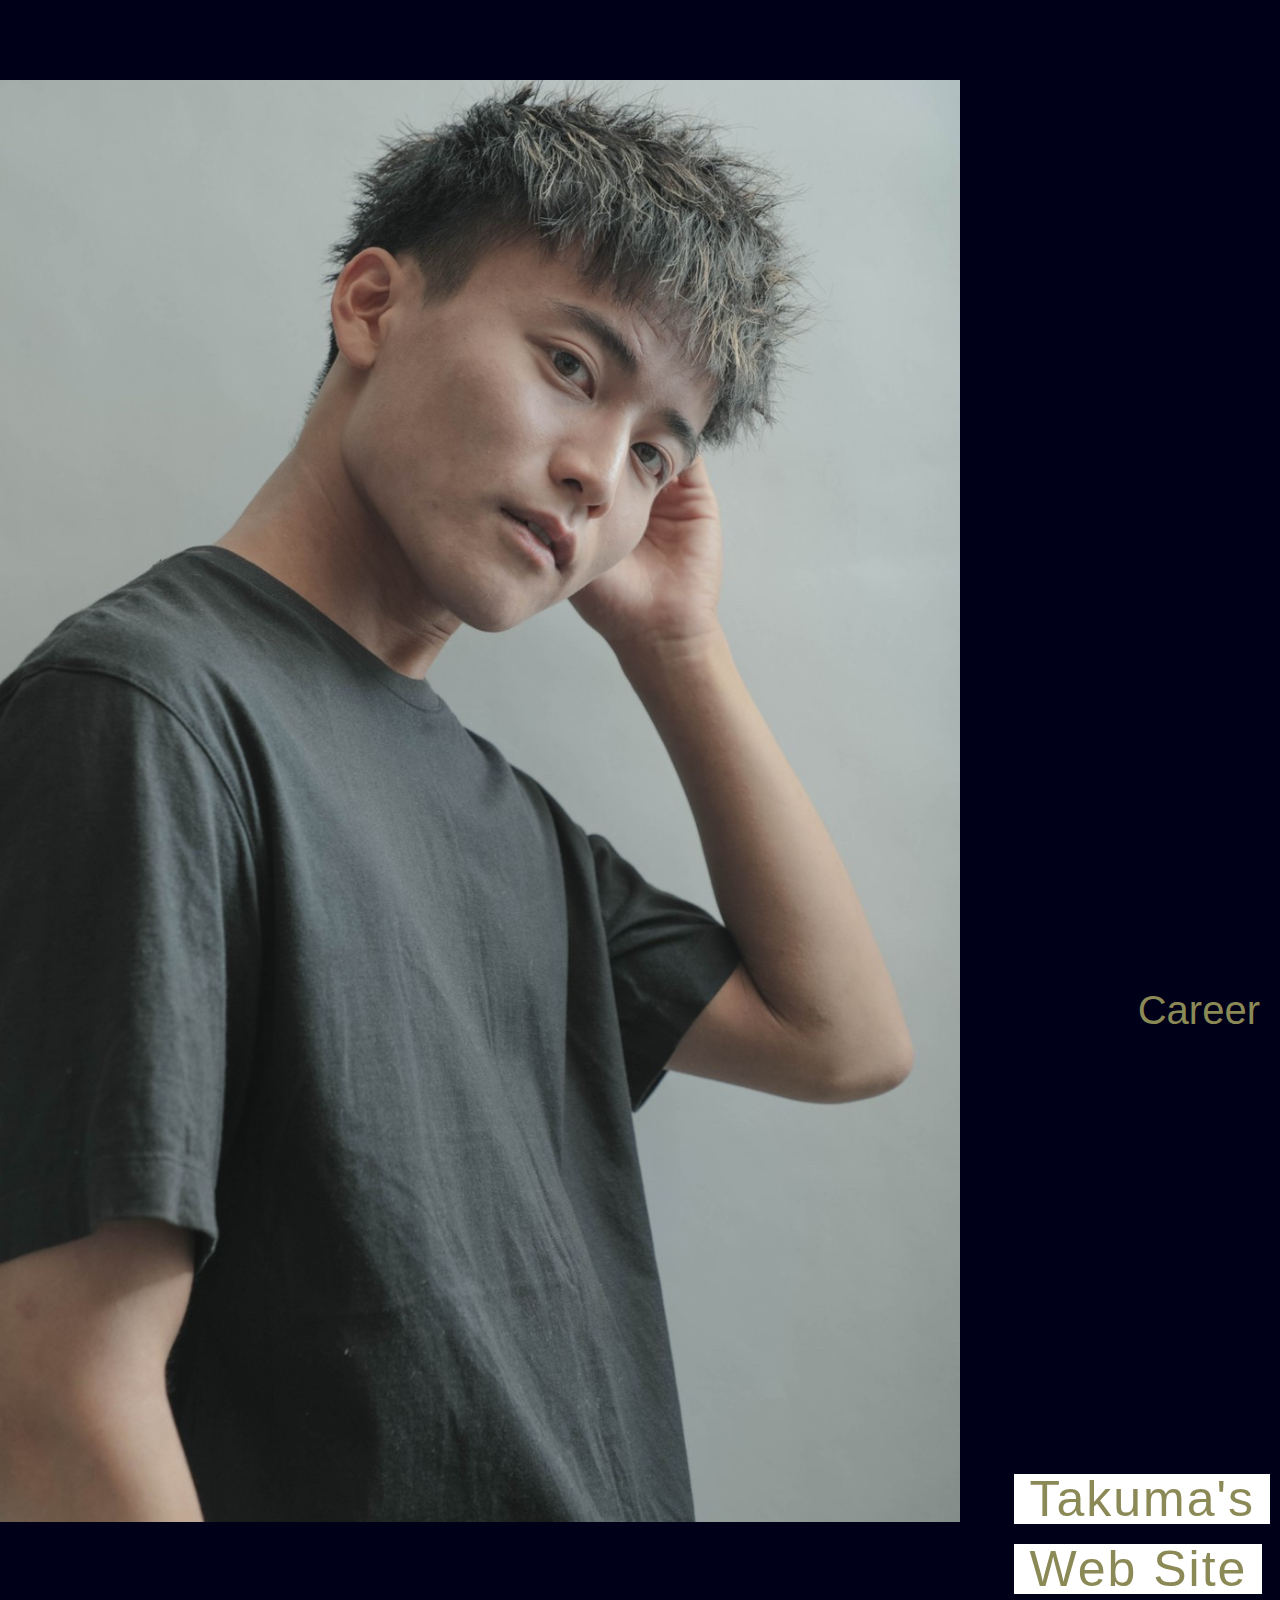
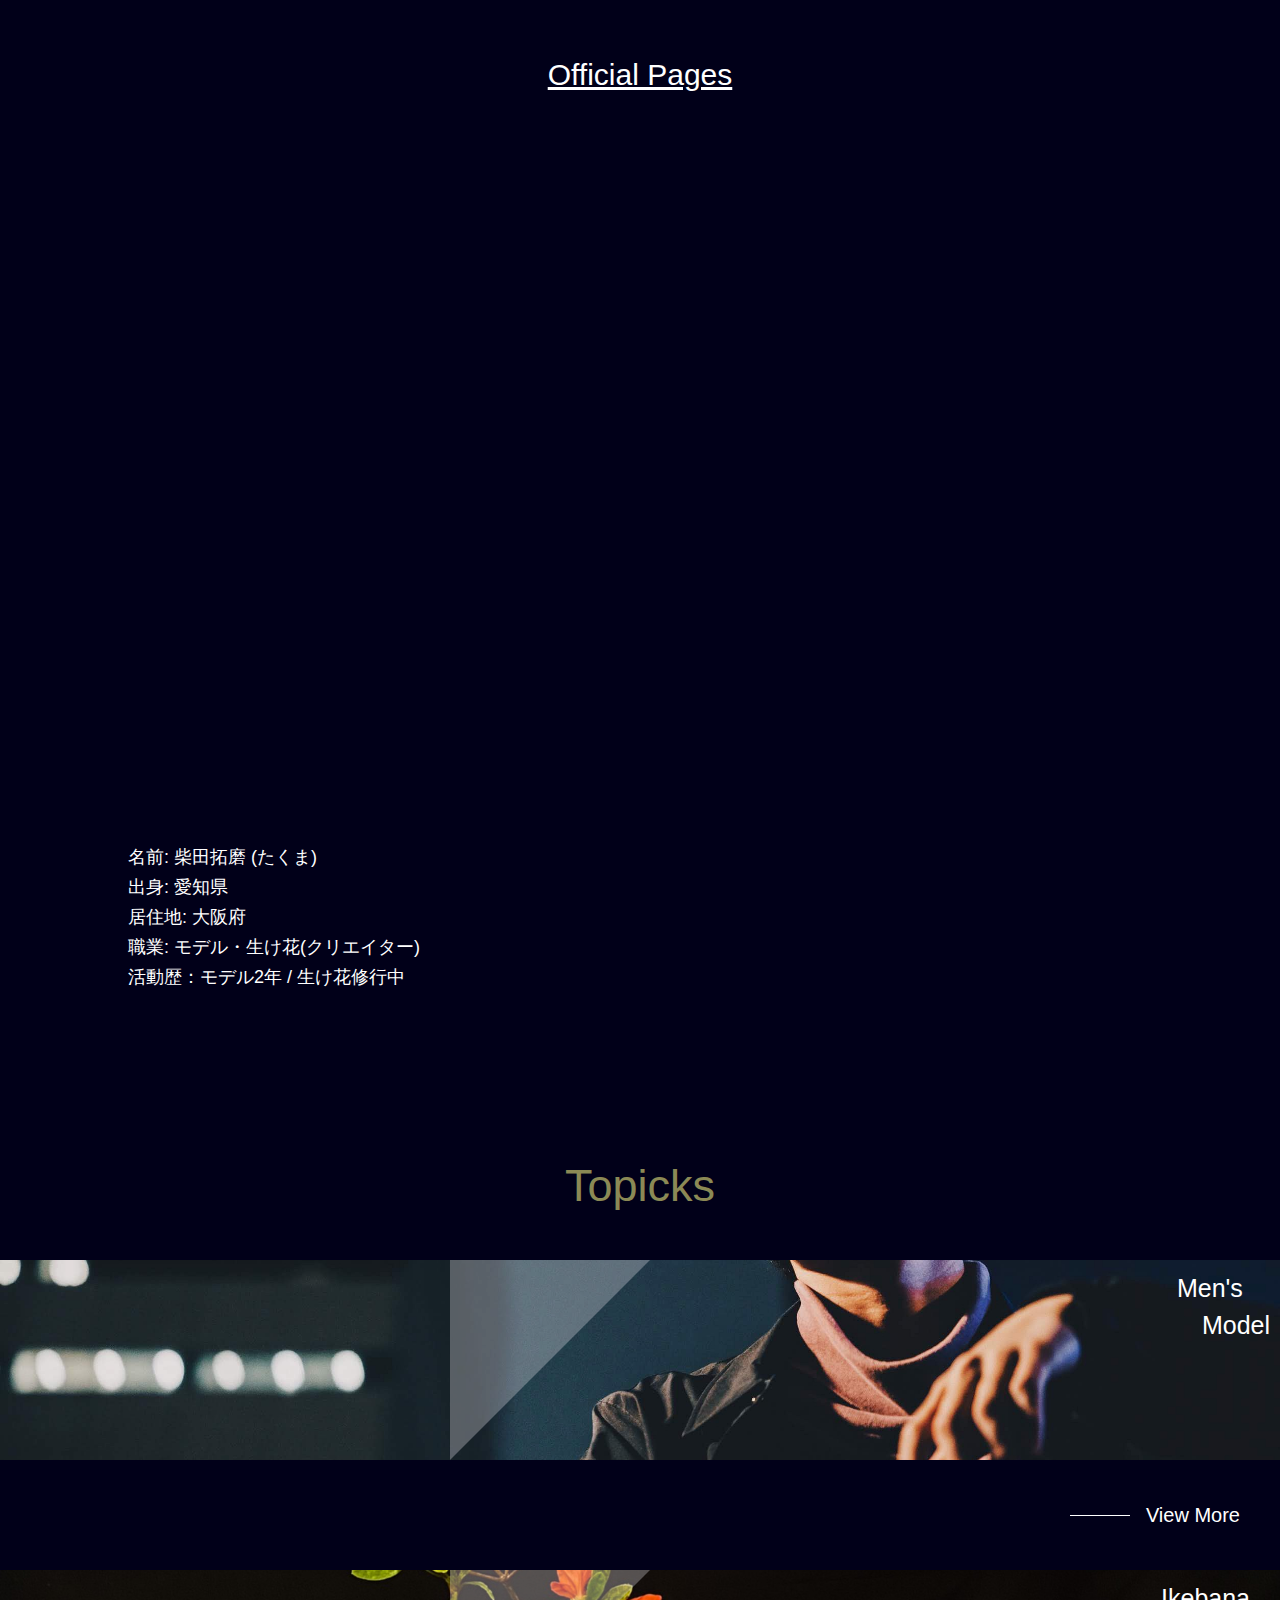
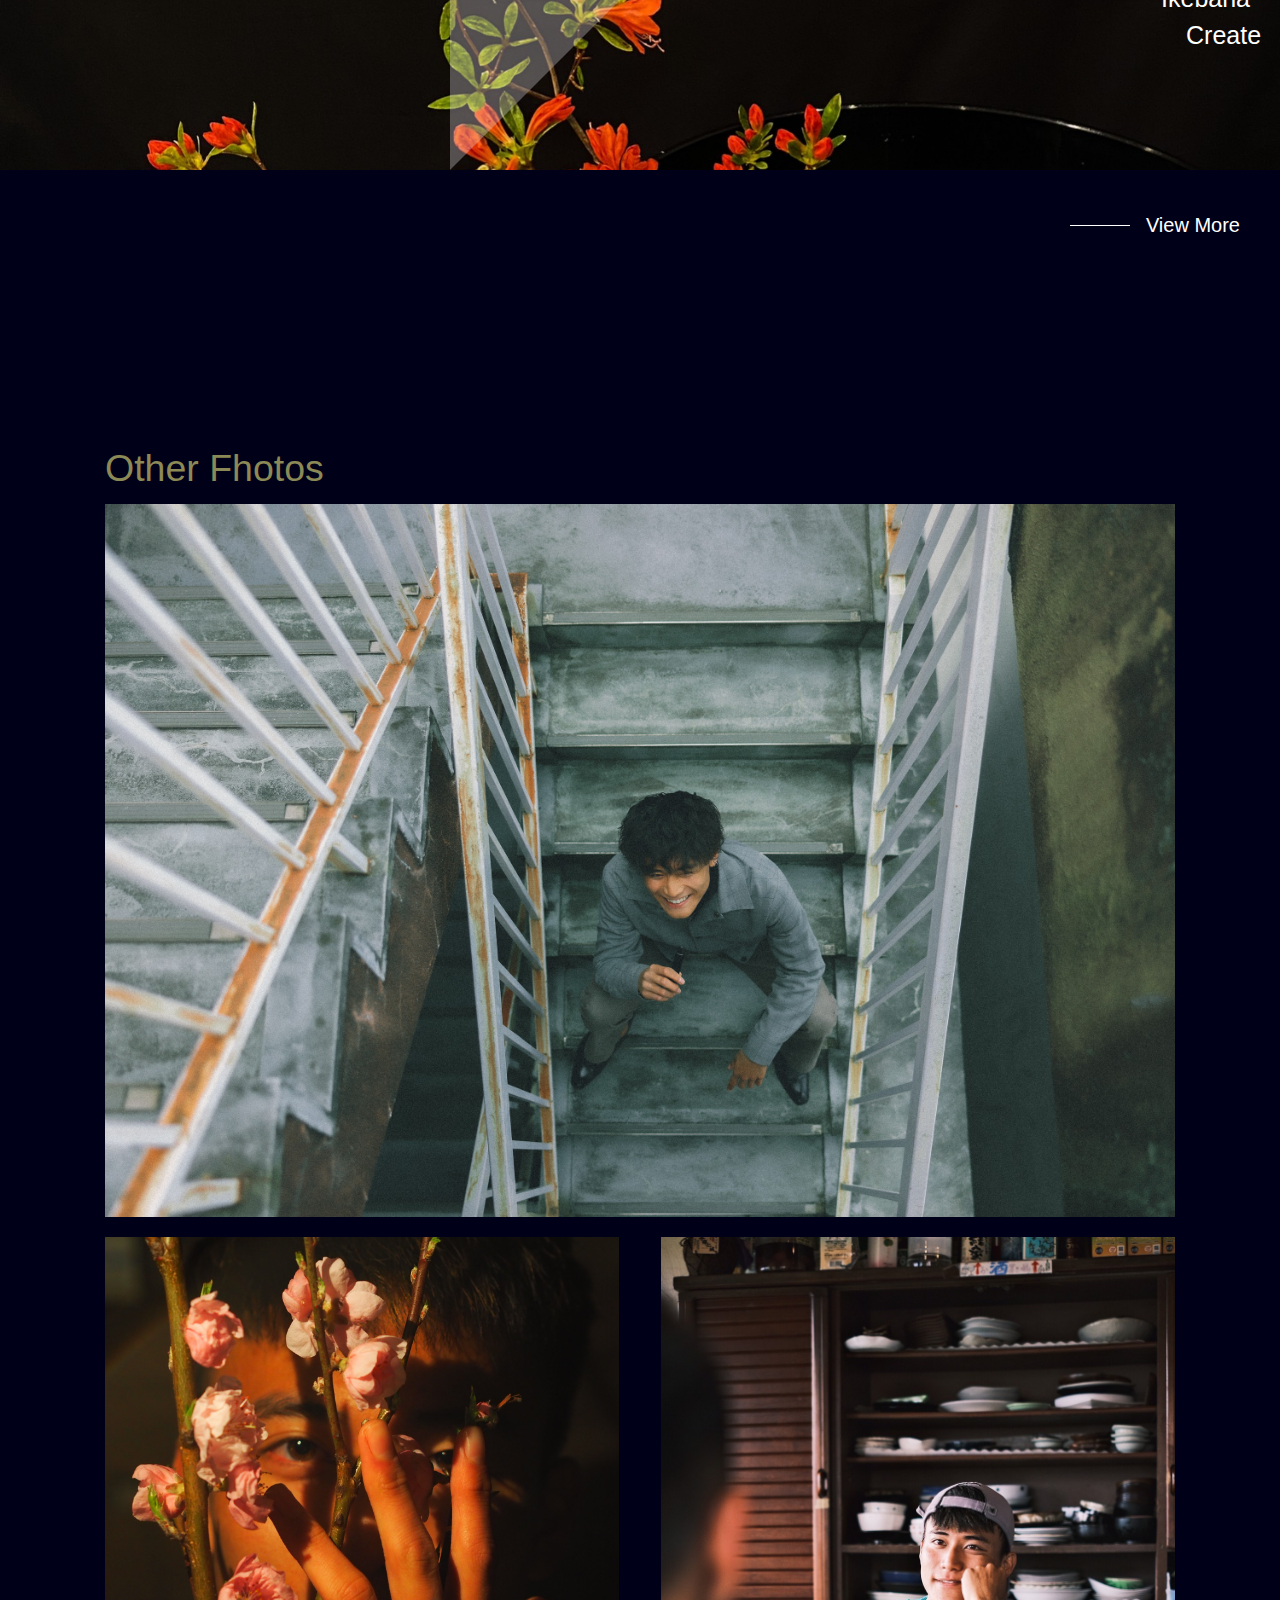
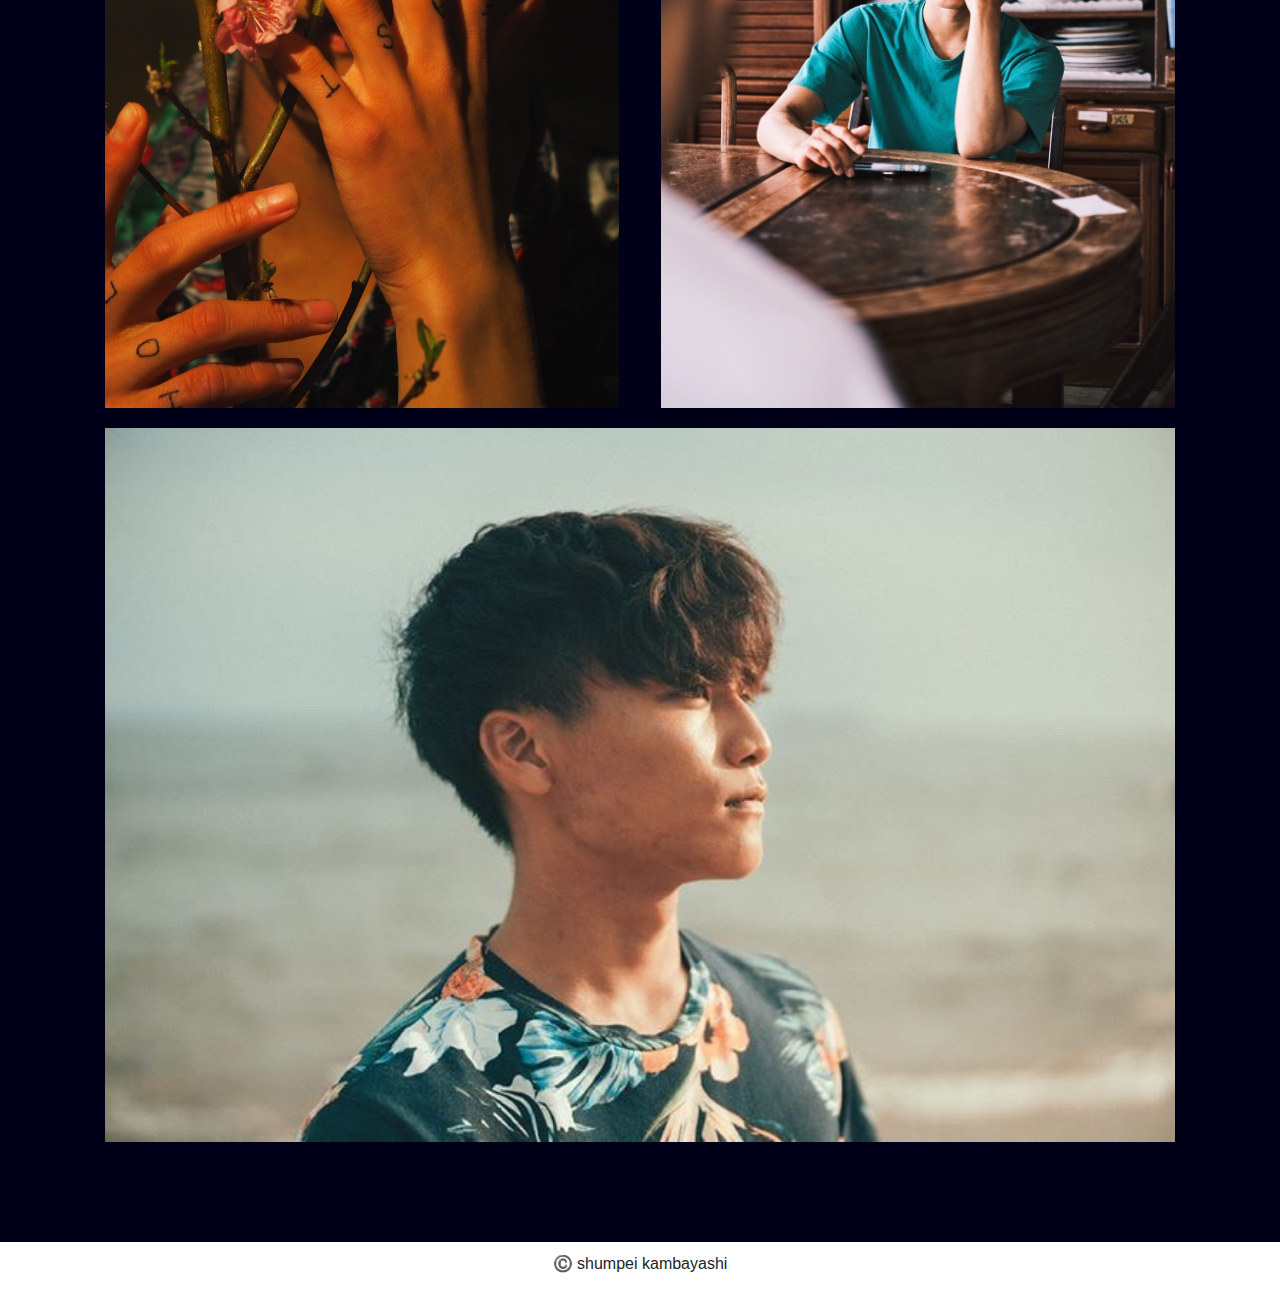
==== index.html @ 538dd711 "test commit" ====
<!DOCTYPE html>
<html lang="ja">

<head>
  <meta charset="UTF-8">
  <meta http-equiv="X-UA-Compatible" content="IE=edge">
  <meta name="viewport" content="width=device-width, initial-scale=1.0">
  <!-- bootstrap -->
  <link rel="stylesheet" href="styles/vendors/bootstrap-reboot.css">
  <!-- google font -->
  <!-- font awesome -->
  <!-- swiper-min.css -->
  <link rel="stylesheet" href="styles/style.css">
  <title>Document</title>
</head>

<body>
  <div id="global-container">
    <div id="container">
      <div class="header-torigger"></div>
      <header class="header">
        <div class="header__inner">
          <div class="header__logo">
            <a href="index.html">テスト</a>
          </div>
          <div class="header__menu-list">

          </div>
          <div class="mobile-menu__btn">
            <span></span>
            <span></span>
            <span></span>
          </div>
        </div>
      </header>
      <div id="content">
        <div class="hero">
          <div class="hero__inner">
            <div class="hero__main">
              <div class="hero__image">
                <img src="images/takuma3.jpg" alt="">
              </div>
              <div class="hero__heding">
                <h1>
                  <span>Takuma's</span>
                  <span>Web Site</span>
                </h1>
              </div>
            </div>
            <div class="hero__official">
              <p>Official Pages</p>
            </div>
          </div>
        </div>
        <div class="main-content">
          <!-- <aside></aside> -->
          <main>
            <section class="career">
              <div class="career__inner">
                <div class="career__image">
                  <h2>Career</h2>
                  <div class="cover-slide">
                    <img class="img-zoom" src="images/takuma27.jpg" alt="">
                  </div>
                </div>
                <div class="career__list">
                  <ul>
                    <li>名前: 柴田拓磨 (たくま)</li>
                    <li>出身: 愛知県</li>
                    <li>居住地: 大阪府</li>
                    <li>職業: モデル・生け花(クリエイター)</li>
                    <li>活動歴：モデル2年 / 生け花修行中</li>
                  </ul>
                </div>
              </div>
            </section>
            <section class="topics">
              <div class="topics__inner">
                <div class="topics__heding">
                  <h2>
                    Topicks
                  </h2>
                </div>
                <div class="topics__wrapper">
                  <div class="topics__item">
                    <a href="model.html">
                      <div class="topics__image-wrapper">
                        <img src="images/takuma7.jpg" alt="">
                        <h4>
                          <span>Men's</span>
                          <span>Model</span>
                        </h4>
                      </div>
                      <div class="topics__view">
                        <p>View More</p>
                      </div>
                    </a>
                  </div>
                  <div class="topics__item">
                    <div class="topics__image-wrapper">
                      <img src="images/takuma13.jpg" alt="">
                      <h4>
                        <span>Ikebana</span>
                        <span>Create</span>
                      </h4>
                    </div>
                    <div class="topics__view">
                      <p>View More</p>
                    </div>
                  </div>
                </div>
              </div>
        </div>
        </section>
        <section class="others">
          <div class="others__inner">
            <div class="others__heding">
              <h2>Other Fhotos</h2>
            </div>
            <div class="others__images">
              <div class="others__row row1">
                <img src="images/takuma8.jpg" alt="">
              </div>
              <div class="others__row row2">
                <img src="images/takuma9.jpg" alt="">
                <img src="images/takuma2.jpg" alt="">
              </div>
              <div class="others__row row3">
                <img src="images/takuma10.jpg" alt="">
              </div>
            </div>
          </div>
        </section>
        </main>
        <!-- <aside></aside> -->
      </div>
    </div>
    <footer class="footer">
      <p>©️ shumpei kambayashi</p>
    </footer>
  </div>
  <div class="mobile-menu">
    mobile-menuです。
  </div>
  </div>
  <!-- JavaScript -->
  <script src="scripts/libs/mobile-menu.js"></script>
  <script src="scripts/main.js"></script>
</body>

</html>
---- styles/style.css ----
@charset "UTF-8";
.cover-slide {
  position: relative;
  overflow: hidden;
}

.cover-slide::after {
  content: "";
  position: absolute;
  z-index: 2;
  top: 0;
  left: 0;
  right: 0;
  bottom: 0;
  background-color: #eaebe6;
  opacity: 0;
}

.cover-slide.inview::after {
  opacity: 1;
  -webkit-animation-name: kf-cover-slide;
          animation-name: kf-cover-slide;
  -webkit-animation-duration: 1.6s;
          animation-duration: 1.6s;
  -webkit-animation-timing-function: ease-in-out;
          animation-timing-function: ease-in-out;
  -webkit-animation-delay: 0s;
          animation-delay: 0s;
  -webkit-animation-iteration-count: 1;
          animation-iteration-count: 1;
  -webkit-animation-direction: normal;
          animation-direction: normal;
  -webkit-animation-fill-mode: both;
          animation-fill-mode: both;
}

@-webkit-keyframes kf-cover-slide {
  0% {
    -webkit-transform-origin: left;
            transform-origin: left;
    -webkit-transform: scaleX(0);
            transform: scaleX(0);
  }
  50% {
    -webkit-transform-origin: left;
            transform-origin: left;
    -webkit-transform: scaleX(1);
            transform: scaleX(1);
  }
  50.1% {
    -webkit-transform-origin: right;
            transform-origin: right;
    -webkit-transform: scaleX(1);
            transform: scaleX(1);
  }
  100% {
    -webkit-transform-origin: right;
            transform-origin: right;
    -webkit-transform: scaleX(0);
            transform: scaleX(0);
  }
}

@keyframes kf-cover-slide {
  0% {
    -webkit-transform-origin: left;
            transform-origin: left;
    -webkit-transform: scaleX(0);
            transform: scaleX(0);
  }
  50% {
    -webkit-transform-origin: left;
            transform-origin: left;
    -webkit-transform: scaleX(1);
            transform: scaleX(1);
  }
  50.1% {
    -webkit-transform-origin: right;
            transform-origin: right;
    -webkit-transform: scaleX(1);
            transform: scaleX(1);
  }
  100% {
    -webkit-transform-origin: right;
            transform-origin: right;
    -webkit-transform: scaleX(0);
            transform: scaleX(0);
  }
}

.img-zoom, .bg-img-zoom {
  opacity: 0;
}

.inview .img-zoom, .inview .bg-img-zoom {
  opacity: 1;
  -webkit-transition: -webkit-transform 0.3s ease;
  transition: -webkit-transform 0.3s ease;
  transition: transform 0.3s ease;
  transition: transform 0.3s ease, -webkit-transform 0.3s ease;
  -webkit-animation-name: kf-img-show;
          animation-name: kf-img-show;
  -webkit-animation-duration: 1.6s;
          animation-duration: 1.6s;
  -webkit-animation-timing-function: ease-in-out;
          animation-timing-function: ease-in-out;
  -webkit-animation-delay: 0s;
          animation-delay: 0s;
  -webkit-animation-iteration-count: 1;
          animation-iteration-count: 1;
  -webkit-animation-direction: normal;
          animation-direction: normal;
  -webkit-animation-fill-mode: none;
          animation-fill-mode: none;
}

.inview .img-zoom:hover, .inview .bg-img-zoom:hover {
  -webkit-transform: scale(1.05);
          transform: scale(1.05);
}

@-webkit-keyframes kf-img-show {
  0% {
    opacity: 0;
  }
  50% {
    opacity: 0;
  }
  50.1% {
    opacity: 1;
    -webkit-transform: scale(1.5);
            transform: scale(1.5);
  }
  100% {
    opacity: 1;
  }
}

@keyframes kf-img-show {
  0% {
    opacity: 0;
  }
  50% {
    opacity: 0;
  }
  50.1% {
    opacity: 1;
    -webkit-transform: scale(1.5);
            transform: scale(1.5);
  }
  100% {
    opacity: 1;
  }
}

.hover-darken::before {
  content: "";
  position: absolute;
  top: 0;
  left: 0;
  width: 100%;
  height: 100%;
  z-index: 1;
  -webkit-transition: background-color 0.3s ease;
  transition: background-color 0.3s ease;
  pointer-events: none;
  -webkit-animation-name: kf-img-show;
          animation-name: kf-img-show;
  -webkit-animation-duration: 1.6s;
          animation-duration: 1.6s;
  -webkit-animation-timing-function: ease-in-out;
          animation-timing-function: ease-in-out;
  -webkit-animation-delay: 0s;
          animation-delay: 0s;
  -webkit-animation-iteration-count: 1;
          animation-iteration-count: 1;
  -webkit-animation-direction: normal;
          animation-direction: normal;
  -webkit-animation-fill-mode: none;
          animation-fill-mode: none;
}

.hover-darken:hover::before {
  background-color: rgba(0, 0, 0, 0.4);
}

.bg-img-zoom {
  background-image: url(images/image-1.jpg);
  background-repeat: no-repeat;
  background-position: center;
  background-size: cover;
  width: 100%;
}

.img-bg50 {
  position: relative;
}

.img-bg50::before {
  display: block;
  content: '';
  padding-top: 50%;
}

h1,
h2,
h3,
h4,
h5,
h6 {
  font-weight: normal;
}

a:hover {
  text-decoration: none;
}

.py-lg, .hero__inner, .career__inner, .topics__inner, .others__inner, .model_top__inner, .section__inner, .customer__inner {
  padding: 80px 0;
}

.content-width, .others__inner, .section__inner, .customer__inner {
  width: 90%;
  margin: 0 auto;
  max-width: 1070px;
}

ul {
  list-style: none;
  margin: 0;
  padding: 0;
}

ul li {
  padding: 0;
  margin: 0;
}

body {
  font-family: "ヒラギノ明朝 ProN", "Hiragino Mincho ProN", "メイリオ", Meiryo, sans-serif;
}

#global-container {
  position: relative;
}

#container {
  position: relative;
}

.header {
  z-index: 100;
  opacity: 0;
  -webkit-transition: opacity 1s ease-in-out;
  transition: opacity 1s ease-in-out;
  position: fixed;
  top: 0;
  left: 0;
  width: 100%;
  height: 80px;
  background-color: rgba(255, 255, 255, 0.7);
}

.header__inner {
  width: calc(100% - 20px);
  margin: 0 auto;
  display: -webkit-box;
  display: -ms-flexbox;
  display: flex;
  -webkit-box-pack: justify;
      -ms-flex-pack: justify;
          justify-content: space-between;
  -webkit-box-align: center;
      -ms-flex-align: center;
          align-items: center;
}

.header__logo {
  line-height: 80px;
}

.header__logo a {
  display: block;
  color: #333;
}

.header__menu-list {
  display: none;
}

.header.torigger {
  -webkit-transition: opacity 1s ease-in-out;
  transition: opacity 1s ease-in-out;
  opacity: 1;
}

.hero {
  height: 100vh;
  background-color: #010019;
  border: none;
}

.hero__image > img {
  -o-object-fit: cover;
     object-fit: cover;
  width: 75%;
}

.hero__main {
  position: relative;
}

.hero__heding h1 {
  position: absolute;
  bottom: -100px;
  right: 0;
  text-align: end;
}

.hero__heding h1 span {
  font-weight: normal;
  letter-spacing: 2px;
  display: table;
  font-size: 50px;
  line-height: 50px;
  margin-bottom: 20px;
  margin-right: 10px;
  padding: 0 15px;
  background-color: #fff;
  color: #8b8955;
}

.hero__official {
  font-size: 30px;
  color: #fff;
  margin: 130px auto;
  text-align: center;
  text-decoration: underline;
}

.career__inner {
  background-color: #010019;
}

.career__image {
  text-align: right;
}

.career__image > h2 {
  color: #8b8955;
  font-size: 40px;
  margin-right: 20px;
}

.career__image .cover-slide {
  width: 70%;
  margin: 0 0 0 auto;
  position: relative;
}

.career__image .cover-slide img {
  -o-object-fit: cover;
     object-fit: cover;
  width: 100%;
}

.career__image .cover-slide::after {
  content: "";
  z-index: 2;
  position: absolute;
  top: 0;
  left: 0;
  right: 0;
  bottom: 0;
  background-color: rgba(255, 255, 255, 0.7);
}

.career__list {
  color: #fff;
  width: 80%;
  margin: 50px auto;
  font-size: 18px;
  margin-bottom: 0;
  line-height: 30px;
}

.topics__inner {
  background-color: #010019;
}

.topics__heding {
  color: #8b8955;
  text-align: center;
  font-size: 30px;
}

.topics__item {
  margin: 40px auto;
}

.topics__image-wrapper {
  position: relative;
}

.topics__image-wrapper img {
  -o-object-fit: cover;
     object-fit: cover;
  width: 100%;
  height: 200px;
}

.topics__image-wrapper h4 {
  position: absolute;
  right: 10px;
  top: 10px;
  color: #fff;
  font-size: 25px;
}

.topics__image-wrapper h4 span {
  display: table;
}

.topics__image-wrapper h4 span:nth-child(1) {
  margin-right: 20px;
}

.topics__image-wrapper h4 span:nth-child(2) {
  margin-left: 25px;
}

.topics__image-wrapper::after {
  position: absolute;
  right: 0;
  bottom: -200px;
  left: -180px;
  width: 0px;
  height: 0px;
  margin: auto;
  content: "";
  border-style: solid;
  border-color: rgba(241, 240, 244, 0.3) transparent transparent transparent;
  border-width: 200px 200px 200px 0;
}

.topics__view {
  position: relative;
  margin-right: 40px;
  margin-top: 40px;
  text-align: right;
}

.topics__view > p {
  color: white;
  font-size: 20px;
}

.topics__view > p::before {
  position: absolute;
  top: 15px;
  right: 110px;
  content: "";
  width: 60px;
  height: 1px;
  background-color: #fff;
}

.others {
  background-color: #010019;
}

.others__heding {
  color: #8b8955;
  font-size: 25px;
}

.others__images {
  margin: 0 auto;
}

.others__row {
  text-align: center;
}

.others__row > img {
  -o-object-fit: cover;
     object-fit: cover;
  margin-bottom: 20px;
}

.others__row.row1 > img, .others__row.row3 > img {
  width: 100%;
}

.others__row.row2 {
  display: -webkit-box;
  display: -ms-flexbox;
  display: flex;
  -webkit-box-pack: justify;
      -ms-flex-pack: justify;
          justify-content: space-between;
}

.others__row.row2 > img {
  width: 40%;
  -ms-flex-preferred-size: 48%;
      flex-basis: 48%;
}

.footer {
  padding: 10px;
}

.footer p {
  text-align: center;
}

/* model.html */
.model_top {
  background-color: #010019;
}

.model_top__heding {
  text-align: center;
}

.model_top__heding h2 {
  margin-top: 50px;
  margin-bottom: 30px;
  color: #8b8955;
  font-size: 40px;
}

.model_top__heding p {
  color: #fff;
  font-size: 17px;
}

.model_top__image {
  margin: 50px 0;
}

.model_top__image img {
  -o-object-fit: cover;
     object-fit: cover;
  width: 60%;
}

.model_top__image.right {
  text-align: right;
}

.section {
  background-color: #010019;
}

.section__heding {
  color: #8b8955;
  font-size: 25px;
}

.section p {
  color: #fff;
}

.section__content {
  margin: 40px auto;
  font-size: 20px;
}

.section__text {
  line-height: 30px;
}

.section.right .section__inner {
  padding-top: 0;
}

.section.right .section__heding {
  text-align: right;
}

.section.right .section__text {
  line-height: 20px;
}

.customer {
  background-color: #010019;
}

.customer__heding {
  color: #8b8955;
  font-size: 25px;
  text-align: center;
}

.customer__text {
  text-align: center;
  color: #fff;
  margin-top: 40px;
  font-size: 20px;
}

.customer__btn a {
  position: relative;
  color: #31d300;
  display: block;
  background: #fff;
  width: 150px;
  text-align: center;
  margin: 50px auto;
  height: 45px;
  line-height: 45px;
  font-size: 20px;
  overflow: hidden;
}

.customer__btn a::before {
  content: "";
  display: inline-block;
  position: absolute;
  top: 0;
  left: 0;
  width: 100%;
  height: 100%;
  background-color: #31d300;
  -webkit-transform: translateX(-100%);
          transform: translateX(-100%);
  z-index: -1;
  -webkit-transition: -webkit-transform 1s;
  transition: -webkit-transform 1s;
  transition: transform 1s;
  transition: transform 1s, -webkit-transform 1s;
}

.customer__btn a:hover::before {
  -webkit-transform: none;
          transform: none;
}

.mobile-menu {
  position: fixed;
  top: 80px;
  left: 0;
  right: 0;
  bottom: 0;
  width: 100%;
  height: 100vh;
  background-color: rgba(255, 255, 255, 0.7);
  -webkit-transform: translateY(calc(-100vh - 100px));
          transform: translateY(calc(-100vh - 100px));
  -webkit-transition: -webkit-transform 1s ease;
  transition: -webkit-transform 1s ease;
  transition: transform 1s ease;
  transition: transform 1s ease, -webkit-transform 1s ease;
  z-index: 10;
}

.mobile-menu.menu-open {
  -webkit-transform: translateY(0);
          transform: translateY(0);
}

.mobile-menu__btn {
  position: fixed;
  top: 25px;
  right: 10px;
}

.mobile-menu__btn > span {
  background-color: #333;
  width: 35px;
  height: 2px;
  display: block;
  margin-bottom: 9px;
  -webkit-transition: -webkit-transform 0.7s;
  transition: -webkit-transform 0.7s;
  transition: transform 0.7s;
  transition: transform 0.7s, -webkit-transform 0.7s;
}

.mobile-menu__btn > span:last-child {
  margin-bottom: 0;
}

.header.open .mobile-menu__btn > span:nth-child(1) {
  -webkit-transition-delay: 70ms;
          transition-delay: 70ms;
  -webkit-transform: translateY(11px) rotate(135deg);
          transform: translateY(11px) rotate(135deg);
}

.header.open .mobile-menu__btn > span:nth-child(2) {
  -webkit-transition-delay: 0s;
          transition-delay: 0s;
  -webkit-transform: translateX(-18px) scaleX(0);
          transform: translateX(-18px) scaleX(0);
}

.header.open .mobile-menu__btn > span:nth-child(3) {
  -webkit-transition-delay: 140ms;
          transition-delay: 140ms;
  -webkit-transform: translateY(-11px) rotate(-135deg);
          transform: translateY(-11px) rotate(-135deg);
}
/*# sourceMappingURL=style.css.map */
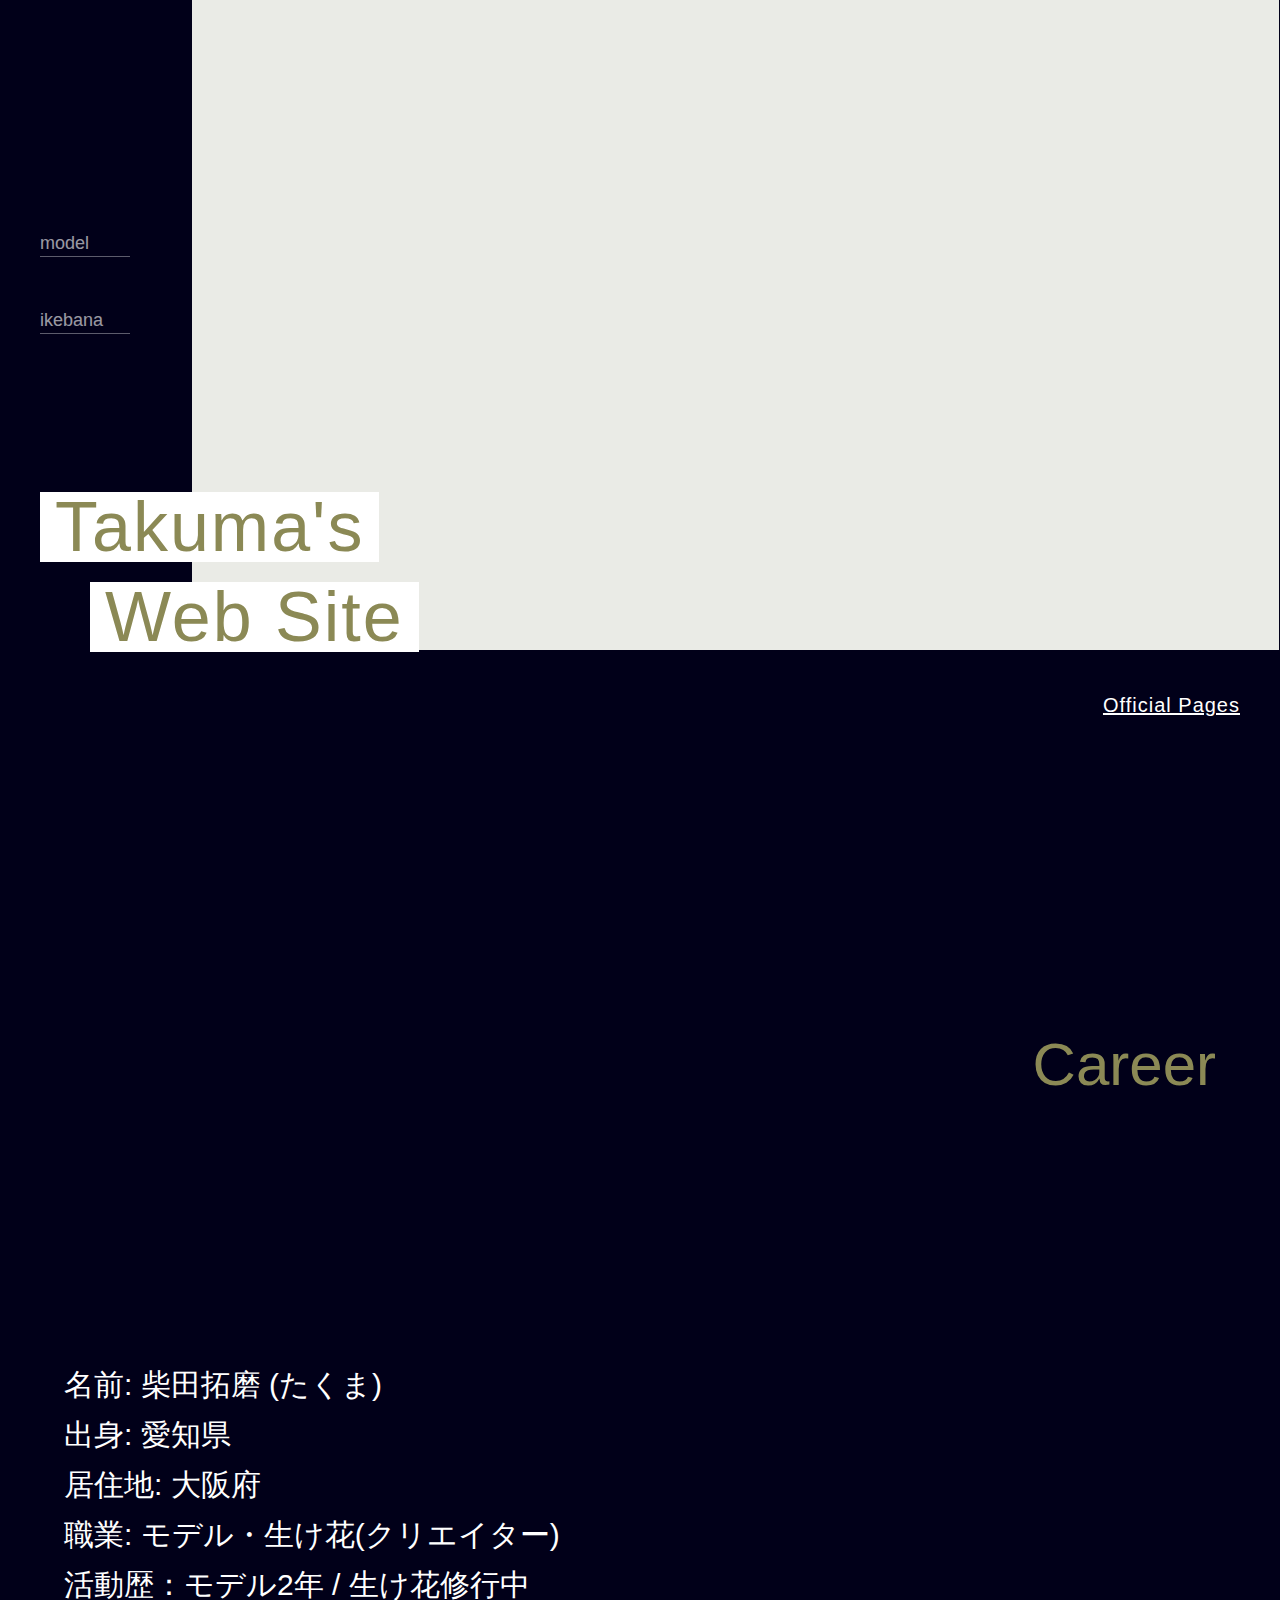
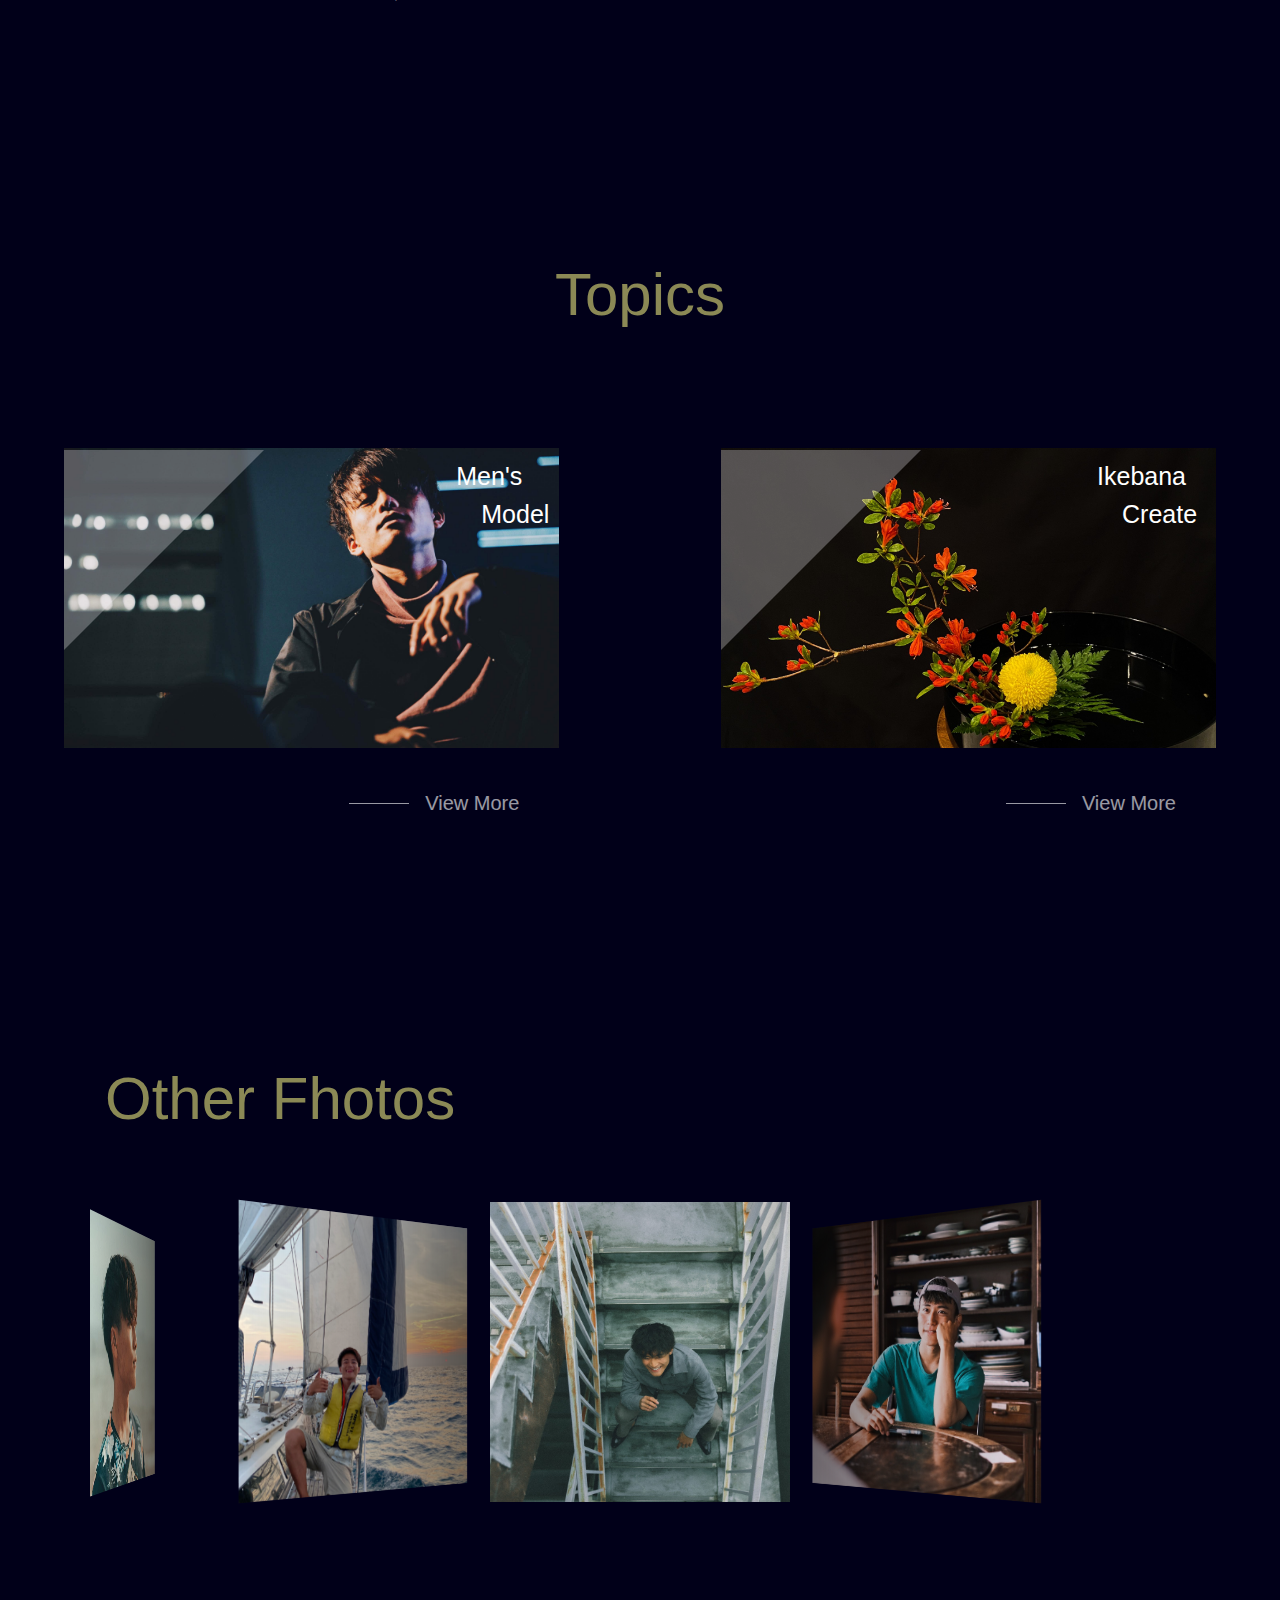
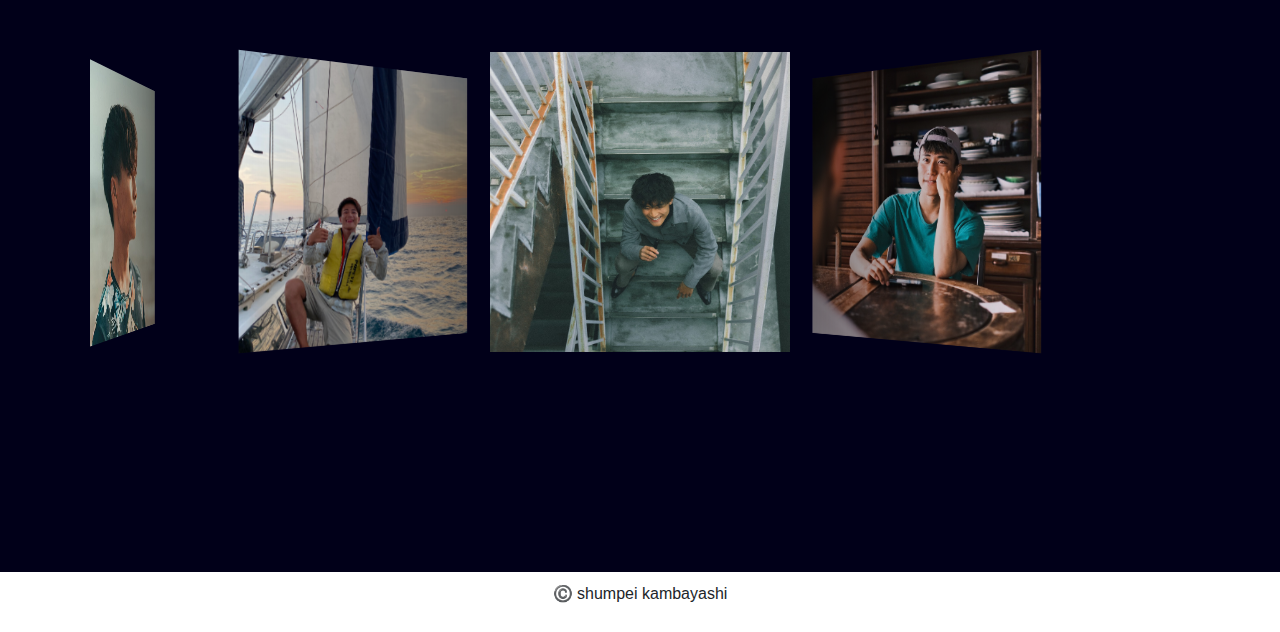
==== commit 2da24ac8: "add desctop design and mobile-mee-menu" ====
--- a/index.html
+++ b/index.html
@@ -10,6 +10,7 @@
   <!-- google font -->
   <!-- font awesome -->
   <!-- swiper-min.css -->
+  <link rel="stylesheet" href="https://unpkg.com/swiper/swiper-bundle.min.css" />
   <link rel="stylesheet" href="styles/style.css">
   <title>Document</title>
 </head>
@@ -21,12 +22,15 @@
       <header class="header">
         <div class="header__inner">
           <div class="header__logo">
-            <a href="index.html">テスト</a>
-          </div>
-          <div class="header__menu-list">
-
-          </div>
-          <div class="mobile-menu__btn">
+            <a href="index.html">Takuma Official</a>
+          </div>
+          <div class="header__menu mobile-none">
+            <ul>
+              <li><a href="model.html">Model</a></li>
+              <li><a href="ikebana.html">Ikebana</a></li>
+            </ul>
+          </div>
+          <div class="mobile-menu__btn desctop-none">
             <span></span>
             <span></span>
             <span></span>
@@ -37,8 +41,27 @@
         <div class="hero">
           <div class="hero__inner">
             <div class="hero__main">
-              <div class="hero__image">
+              <div class="hero__image desctop-none">
                 <img src="images/takuma3.jpg" alt="">
+              </div>
+              <div class="hero__side mobile-none">
+                <a href="model.html">
+                  <p>model<span></span></p>
+                </a>
+                <a href="ikebana.html">
+                  <p>ikebana<span></span></p>
+                </a>
+              </div>
+              <div class="hero__desctop__images mobile-none">
+                <div class="cover-slide hero__cover">
+                  <img class="img-zoom" src="images/takuma3.jpg" alt="">
+                </div>
+                <div class="cover-slide hero__cover">
+                  <img class="img-zoom" src="images/takuma6.jpg" alt="">
+                </div>
+                <div class="cover-slide hero__cover">
+                  <img class="img-zoom" src="images/takuma16.jpg" alt="">
+                </div>
               </div>
               <div class="hero__heding">
                 <h1>
@@ -78,7 +101,7 @@
               <div class="topics__inner">
                 <div class="topics__heding">
                   <h2>
-                    Topicks
+                    Topics
                   </h2>
                 </div>
                 <div class="topics__wrapper">
@@ -97,40 +120,87 @@
                     </a>
                   </div>
                   <div class="topics__item">
-                    <div class="topics__image-wrapper">
-                      <img src="images/takuma13.jpg" alt="">
-                      <h4>
-                        <span>Ikebana</span>
-                        <span>Create</span>
-                      </h4>
-                    </div>
-                    <div class="topics__view">
-                      <p>View More</p>
-                    </div>
-                  </div>
-                </div>
-              </div>
+                    <a href="ikebana.html">
+                      <div class="topics__image-wrapper">
+                        <img src="images/takuma13.jpg" alt="">
+                        <h4>
+                          <span>Ikebana</span>
+                          <span>Create</span>
+                        </h4>
+                      </div>
+                      <div class="topics__view">
+                        <p>View More</p>
+                      </div>
+                    </a>
+                  </div>
+                </div>
+              </div>
+            </section>
+            <section class="others">
+              <div class="others__inner">
+                <div class="others__heding">
+                  <h2>Other Fhotos</h2>
+                </div>
+                <div class="others__images desctop-none">
+                  <div class="others__row row1">
+                    <img src="images/takuma8.jpg" alt="">
+                  </div>
+                  <div class="others__row row2">
+                    <img src="images/takuma9.jpg" alt="">
+                    <img src="images/takuma2.jpg" alt="">
+                  </div>
+                  <div class="others__row row3">
+                    <img src="images/takuma10.jpg" alt="">
+                  </div>
+                </div>
+                <!-- Slider main container -->
+                <div class="swiper-container first-swiper mobile-none">
+                  <!-- Additional required wrapper -->
+                  <div class="swiper-wrapper">
+                    <!-- Slides -->
+                    <div class="swiper-slide">
+                      <img src="images/takuma8.jpg" alt="">
+                    </div>
+                    <div class="swiper-slide">
+                      <img src="images/takuma2.jpg" alt="">
+                    </div>
+                    <div class="swiper-slide">
+                      <img src="images/takuma1.jpg" alt="">
+                    </div>
+                    <div class="swiper-slide">
+                      <img src="images/takuma25.jpg" alt="">
+                    </div>
+                    <div class="swiper-slide">
+                      <img src="images/takuma23.jpg" alt="">
+                    </div>
+                  </div>
+                </div>
+                <!-- Slider main container -->
+                <div class="swiper-container second-swiper mobile-none">
+                  <!-- Additional required wrapper -->
+                  <div class="swiper-wrapper">
+                    <!-- Slides -->
+                    <div class="swiper-slide">
+                      <img src="images/takuma8.jpg" alt="">
+                    </div>
+                    <div class="swiper-slide">
+                      <img src="images/takuma2.jpg" alt="">
+                    </div>
+                    <div class="swiper-slide">
+                      <img src="images/takuma1.jpg" alt="">
+                    </div>
+                    <div class="swiper-slide">
+                      <img src="images/takuma25.jpg" alt="">
+                    </div>
+                    <div class="swiper-slide">
+                      <img src="images/takuma23.jpg" alt="">
+                    </div>
+                  </div>
+                </div>
+              </div>
+            </section>
         </div>
-        </section>
-        <section class="others">
-          <div class="others__inner">
-            <div class="others__heding">
-              <h2>Other Fhotos</h2>
-            </div>
-            <div class="others__images">
-              <div class="others__row row1">
-                <img src="images/takuma8.jpg" alt="">
-              </div>
-              <div class="others__row row2">
-                <img src="images/takuma9.jpg" alt="">
-                <img src="images/takuma2.jpg" alt="">
-              </div>
-              <div class="others__row row3">
-                <img src="images/takuma10.jpg" alt="">
-              </div>
-            </div>
-          </div>
-        </section>
+
         </main>
         <!-- <aside></aside> -->
       </div>
@@ -140,10 +210,30 @@
     </footer>
   </div>
   <div class="mobile-menu">
-    mobile-menuです。
+    <div class="mobile-menu__inner">
+      <div class="mobile-menu__heding">
+        <h2>Topics<span></span></h2>
+      </div>
+      <div class="mobile-menu__list desctop-none">
+        <ul>
+          <li><a href="model.html">Model</a></li>
+          <li><a href="ikebana.html">Ikebana</a></li>
+        </ul>
+      </div>
+      <div class="mobile-menu__heding">
+        <h2>SNS<span></span></h2>
+      </div>
+      <div class="mobile-menu__list desctop-none">
+        <ul>
+          <li><a href="https://www.instagram.com/taku_sailing/">Instagram</a></li>
+          <li><a href="https://m.youtube.com/channel/UC5xnHM4iJIZSHpRstnQI4zA">Youtube</a></li>
+        </ul>
+      </div>
+    </div>
   </div>
   </div>
   <!-- JavaScript -->
+  <script src="https://unpkg.com/swiper/swiper-bundle.min.js"></script>
   <script src="scripts/libs/mobile-menu.js"></script>
   <script src="scripts/main.js"></script>
 </body>
--- a/styles/style.css
+++ b/styles/style.css
@@ -34,6 +34,56 @@
           animation-fill-mode: both;
 }
 
+.cover-slide.hero__cover.inview::after {
+  opacity: 1;
+  -webkit-animation-name: kf-hero-cover-slide-1;
+          animation-name: kf-hero-cover-slide-1;
+  -webkit-animation-duration: 2s;
+          animation-duration: 2s;
+  -webkit-animation-timing-function: ease-in-out;
+          animation-timing-function: ease-in-out;
+  -webkit-animation-delay: 0s;
+          animation-delay: 0s;
+  -webkit-animation-iteration-count: 1;
+          animation-iteration-count: 1;
+  -webkit-animation-direction: normal;
+          animation-direction: normal;
+  -webkit-animation-fill-mode: both;
+          animation-fill-mode: both;
+}
+
+.cover-slide.hero__cover.inview:nth-child(1)::after {
+  -webkit-transition-delay: 0.1s;
+          transition-delay: 0.1s;
+}
+
+.cover-slide.hero__cover.inview:nth-child(2)::after {
+  -webkit-transition-delay: 0.2s;
+          transition-delay: 0.2s;
+}
+
+.cover-slide.hero__cover.inview:nth-child(3)::after {
+  -webkit-transition-delay: 0.3s;
+          transition-delay: 0.3s;
+}
+
+.cover-slide.hero__cover.inview:nth-child(2)::after {
+  -webkit-animation-name: kf-hero-cover-slide-2;
+          animation-name: kf-hero-cover-slide-2;
+  -webkit-animation-duration: 2s;
+          animation-duration: 2s;
+  -webkit-animation-timing-function: ease-in-out;
+          animation-timing-function: ease-in-out;
+  -webkit-animation-delay: 0s;
+          animation-delay: 0s;
+  -webkit-animation-iteration-count: 1;
+          animation-iteration-count: 1;
+  -webkit-animation-direction: normal;
+          animation-direction: normal;
+  -webkit-animation-fill-mode: both;
+          animation-fill-mode: both;
+}
+
 @-webkit-keyframes kf-cover-slide {
   0% {
     -webkit-transform-origin: left;
@@ -85,6 +135,114 @@
             transform-origin: right;
     -webkit-transform: scaleX(0);
             transform: scaleX(0);
+  }
+}
+
+@-webkit-keyframes kf-hero-cover-slide-1 {
+  0% {
+    -webkit-transform-origin: top;
+            transform-origin: top;
+    -webkit-transform: scaleY(0);
+            transform: scaleY(0);
+  }
+  50% {
+    -webkit-transform-origin: top;
+            transform-origin: top;
+    -webkit-transform: scaleY(1);
+            transform: scaleY(1);
+  }
+  50.1% {
+    -webkit-transform-origin: bottom;
+            transform-origin: bottom;
+    -webkit-transform: scalY(1);
+            transform: scalY(1);
+  }
+  100% {
+    -webkit-transform-origin: bottom;
+            transform-origin: bottom;
+    -webkit-transform: scaleY(0);
+            transform: scaleY(0);
+  }
+}
+
+@keyframes kf-hero-cover-slide-1 {
+  0% {
+    -webkit-transform-origin: top;
+            transform-origin: top;
+    -webkit-transform: scaleY(0);
+            transform: scaleY(0);
+  }
+  50% {
+    -webkit-transform-origin: top;
+            transform-origin: top;
+    -webkit-transform: scaleY(1);
+            transform: scaleY(1);
+  }
+  50.1% {
+    -webkit-transform-origin: bottom;
+            transform-origin: bottom;
+    -webkit-transform: scalY(1);
+            transform: scalY(1);
+  }
+  100% {
+    -webkit-transform-origin: bottom;
+            transform-origin: bottom;
+    -webkit-transform: scaleY(0);
+            transform: scaleY(0);
+  }
+}
+
+@-webkit-keyframes kf-hero-cover-slide-2 {
+  0% {
+    -webkit-transform-origin: bottom;
+            transform-origin: bottom;
+    -webkit-transform: scaleY(0);
+            transform: scaleY(0);
+  }
+  50% {
+    -webkit-transform-origin: bottom;
+            transform-origin: bottom;
+    -webkit-transform: scaleY(1);
+            transform: scaleY(1);
+  }
+  50.1% {
+    -webkit-transform-origin: top;
+            transform-origin: top;
+    -webkit-transform: scalY(1);
+            transform: scalY(1);
+  }
+  100% {
+    -webkit-transform-origin: top;
+            transform-origin: top;
+    -webkit-transform: scaleY(0);
+            transform: scaleY(0);
+  }
+}
+
+@keyframes kf-hero-cover-slide-2 {
+  0% {
+    -webkit-transform-origin: bottom;
+            transform-origin: bottom;
+    -webkit-transform: scaleY(0);
+            transform: scaleY(0);
+  }
+  50% {
+    -webkit-transform-origin: bottom;
+            transform-origin: bottom;
+    -webkit-transform: scaleY(1);
+            transform: scaleY(1);
+  }
+  50.1% {
+    -webkit-transform-origin: top;
+            transform-origin: top;
+    -webkit-transform: scalY(1);
+            transform: scalY(1);
+  }
+  100% {
+    -webkit-transform-origin: top;
+            transform-origin: top;
+    -webkit-transform: scaleY(0);
+            transform: scaleY(0);
   }
 }
 
@@ -100,8 +258,8 @@
   transition: transform 0.3s ease, -webkit-transform 0.3s ease;
   -webkit-animation-name: kf-img-show;
           animation-name: kf-img-show;
-  -webkit-animation-duration: 1.6s;
-          animation-duration: 1.6s;
+  -webkit-animation-duration: 2s;
+          animation-duration: 2s;
   -webkit-animation-timing-function: ease-in-out;
           animation-timing-function: ease-in-out;
   -webkit-animation-delay: 0s;
@@ -117,6 +275,21 @@
 .inview .img-zoom:hover, .inview .bg-img-zoom:hover {
   -webkit-transform: scale(1.05);
           transform: scale(1.05);
+}
+
+.hero__cover.inview:nth-child(1) .img-zoom, .hero__cover.inview:nth-child(1) .bg-img-zoom {
+  -webkit-transition-delay: 1;
+          transition-delay: 1;
+}
+
+.hero__cover.inview:nth-child(2) .img-zoom, .hero__cover.inview:nth-child(2) .bg-img-zoom {
+  -webkit-transition-delay: 2;
+          transition-delay: 2;
+}
+
+.hero__cover.inview:nth-child(3) .img-zoom, .hero__cover.inview:nth-child(3) .bg-img-zoom {
+  -webkit-transition-delay: 3;
+          transition-delay: 3;
 }
 
 @-webkit-keyframes kf-img-show {
@@ -198,7 +371,7 @@
 
 .img-bg50::before {
   display: block;
-  content: '';
+  content: "";
   padding-top: 50%;
 }
 
@@ -211,6 +384,10 @@
   font-weight: normal;
 }
 
+a {
+  color: #fff;
+}
+
 a:hover {
   text-decoration: none;
 }
@@ -238,6 +415,10 @@
 
 body {
   font-family: "ヒラギノ明朝 ProN", "Hiragino Mincho ProN", "メイリオ", Meiryo, sans-serif;
+}
+
+.mobile-none {
+  display: none;
 }
 
 #global-container {
@@ -311,6 +492,7 @@
 }
 
 .hero__heding h1 {
+  z-index: 20;
   position: absolute;
   bottom: -100px;
   right: 0;
@@ -338,7 +520,7 @@
   text-decoration: underline;
 }
 
-.career__inner {
+.career {
   background-color: #010019;
 }
 
@@ -384,7 +566,7 @@
   line-height: 30px;
 }
 
-.topics__inner {
+.topics {
   background-color: #010019;
 }
 
@@ -398,8 +580,22 @@
   margin: 40px auto;
 }
 
+.topics__item a:hover .topics__view {
+  opacity: 1;
+}
+
+.topics__item a:hover .topics__view p::before {
+  width: 120px;
+}
+
+.topics__item a:hover .topics__image-wrapper img {
+  -webkit-transform: scale(1.2);
+          transform: scale(1.2);
+}
+
 .topics__image-wrapper {
   position: relative;
+  overflow: hidden;
 }
 
 .topics__image-wrapper img {
@@ -407,6 +603,10 @@
      object-fit: cover;
   width: 100%;
   height: 200px;
+  -webkit-transition: -webkit-transform 0.5s;
+  transition: -webkit-transform 0.5s;
+  transition: transform 0.5s;
+  transition: transform 0.5s, -webkit-transform 0.5s;
 }
 
 .topics__image-wrapper h4 {
@@ -433,10 +633,9 @@
   position: absolute;
   right: 0;
   bottom: -200px;
-  left: -180px;
+  left: 0;
   width: 0px;
   height: 0px;
-  margin: auto;
   content: "";
   border-style: solid;
   border-color: rgba(241, 240, 244, 0.3) transparent transparent transparent;
@@ -444,6 +643,9 @@
 }
 
 .topics__view {
+  opacity: 0.6;
+  -webkit-transition: opacity 0.5s;
+  transition: opacity 0.5s;
   position: relative;
   margin-right: 40px;
   margin-top: 40px;
@@ -463,6 +665,8 @@
   width: 60px;
   height: 1px;
   background-color: #fff;
+  -webkit-transition: width 1s;
+  transition: width 1s;
 }
 
 .others {
@@ -490,6 +694,7 @@
 
 .others__row.row1 > img, .others__row.row3 > img {
   width: 100%;
+  height: 100%;
 }
 
 .others__row.row2 {
@@ -499,10 +704,14 @@
   -webkit-box-pack: justify;
       -ms-flex-pack: justify;
           justify-content: space-between;
+  -webkit-box-align: start;
+      -ms-flex-align: start;
+          align-items: flex-start;
 }
 
 .others__row.row2 > img {
   width: 40%;
+  height: 250px;
   -ms-flex-preferred-size: 48%;
       flex-basis: 48%;
 }
@@ -661,6 +870,39 @@
           transform: translateY(0);
 }
 
+.mobile-menu__inner {
+  padding: 60px 30px;
+}
+
+.mobile-menu__heding h2 {
+  color: rgba(0, 0, 0, 0.8);
+  position: relative;
+  font-size: 40px;
+  margin-bottom: 50px;
+}
+
+.mobile-menu__heding h2 span {
+  width: 200px;
+  height: 1px;
+  background-color: rgba(0, 0, 0, 0.6);
+  position: absolute;
+  bottom: 0;
+  left: 0;
+}
+
+.mobile-menu__list {
+  margin-bottom: 50px;
+}
+
+.mobile-menu__list ul li {
+  margin: 20px 0;
+}
+
+.mobile-menu__list ul li a {
+  font-size: 25px;
+  color: rgba(0, 0, 0, 0.8);
+}
+
 .mobile-menu__btn {
   position: fixed;
   top: 25px;
@@ -703,4 +945,252 @@
   -webkit-transform: translateY(-11px) rotate(-135deg);
           transform: translateY(-11px) rotate(-135deg);
 }
+
+.swiper-container {
+  width: 100%;
+  padding-top: 50px;
+  padding-bottom: 100px;
+}
+
+.swiper-slide {
+  background-position: center;
+  background-size: cover;
+  width: 300px;
+  height: 300px;
+}
+
+.swiper-slide img {
+  display: block;
+  width: 300px;
+  height: 300px;
+  -o-object-fit: cover;
+     object-fit: cover;
+}
+
+@media (min-width: 960px) {
+  .desctop-none {
+    display: none;
+  }
+  .mobile-none {
+    display: block;
+  }
+  .py-lg, .hero__inner, .career__inner, .topics__inner, .others__inner, .model_top__inner, .section__inner, .customer__inner {
+    padding: 120px 0;
+  }
+  .content_width, .career__inner, .topics__inner {
+    width: 90%;
+    margin: 0 auto;
+    max-width: 1200px;
+  }
+  .header__inner {
+    width: calc(100% - 100px);
+  }
+  .header__inner .mobile-menu__btn {
+    right: 50px;
+  }
+  .header__menu ul {
+    display: -webkit-box;
+    display: -ms-flexbox;
+    display: flex;
+  }
+  .header__menu ul li {
+    margin-right: 40px;
+    font-size: 20px;
+  }
+  .header__menu ul li:last-child {
+    margin: 0;
+  }
+  .header__menu ul li a {
+    color: #333;
+    opacity: 0.7;
+    -webkit-transition: opacity 0.3s;
+    transition: opacity 0.3s;
+  }
+  .header__menu ul li a:hover {
+    opacity: 1;
+  }
+  .hero__inner {
+    padding-top: 0;
+  }
+  .hero__side {
+    position: absolute;
+    left: 40px;
+    top: 230px;
+  }
+  .hero__side a {
+    color: #fff;
+  }
+  .hero__side a p {
+    opacity: 0.6;
+    -webkit-transition: all 1s;
+    transition: all 1s;
+    width: 130px;
+    overflow: hidden;
+    font-size: 18px;
+    margin-bottom: 50px;
+    position: relative;
+  }
+  .hero__side a p span {
+    -webkit-transition: opacity 0.3s, -webkit-transform 1s;
+    transition: opacity 0.3s, -webkit-transform 1s;
+    transition: transform 1s, opacity 0.3s;
+    transition: transform 1s, opacity 0.3s, -webkit-transform 1s;
+    -webkit-transform: translateX(-110px);
+            transform: translateX(-110px);
+    content: "";
+    width: 200px;
+    height: 1px;
+    position: absolute;
+    bottom: 0;
+    left: 0;
+    background-color: #fff;
+    opacity: 0.6;
+  }
+  .hero__side a:hover p {
+    opacity: 1;
+    -webkit-transform: scale(1.1);
+            transform: scale(1.1);
+  }
+  .hero__side a:hover p span {
+    -webkit-transform: translateX(0);
+            transform: translateX(0);
+    opacity: 1;
+  }
+  .hero__desctop__images {
+    display: -webkit-box;
+    display: -ms-flexbox;
+    display: flex;
+    width: 85%;
+    margin: 0 0 0 auto;
+  }
+  .hero__desctop__images .cover-slide {
+    width: 33.3%;
+  }
+  .hero__desctop__images .cover-slide img {
+    -o-object-fit: cover;
+       object-fit: cover;
+    width: 100%;
+    height: 650px;
+  }
+  .hero__heding h1 {
+    left: 20px;
+    bottom: -30px;
+  }
+  .hero__heding h1 span {
+    font-size: 70px;
+    line-height: 70px;
+    margin-left: 20px;
+  }
+  .hero__heding h1 span:nth-child(2) {
+    margin-left: 70px;
+  }
+  .hero__official {
+    margin: 40px 40px;
+    font-size: 20px;
+    letter-spacing: 1px;
+    text-align: right;
+  }
+  .career {
+    background-color: #010019;
+  }
+  .career__inner {
+    display: -webkit-box;
+    display: -ms-flexbox;
+    display: flex;
+    -webkit-box-orient: horizontal;
+    -webkit-box-direction: reverse;
+        -ms-flex-direction: row-reverse;
+            flex-direction: row-reverse;
+    -webkit-box-align: end;
+        -ms-flex-align: end;
+            align-items: flex-end;
+  }
+  .career__image h2 {
+    font-size: 60px;
+    margin: 0;
+  }
+  .career__image .cover-slide {
+    width: 400px;
+    height: 500px;
+  }
+  .career__image .cover-slide img {
+    -o-object-position: 0 -50px;
+       object-position: 0 -50px;
+  }
+  .career__list {
+    font-size: 30px;
+    line-height: 50px;
+  }
+  .topics__heding h2 {
+    font-size: 60px;
+  }
+  .topics__wrapper {
+    display: -webkit-box;
+    display: -ms-flexbox;
+    display: flex;
+    -webkit-box-pack: justify;
+        -ms-flex-pack: justify;
+            justify-content: space-between;
+  }
+  .topics__item {
+    -ms-flex-preferred-size: 43%;
+        flex-basis: 43%;
+    margin: 100px 0;
+    overflow: hidden;
+  }
+  .topics__image-wrapper img {
+    height: 300px;
+  }
+  .topics__image-wrapper::after {
+    bottom: -34%;
+  }
+  .others__inner {
+    padding-top: 0;
+  }
+  .others__heding h2 {
+    font-size: 60px;
+  }
+  .model_top__inner {
+    padding-top: 50px;
+  }
+  .model_top__heding h2 {
+    font-size: 50px;
+  }
+  .subhero-swiper {
+    width: 100%;
+    height: 500px;
+    overflow: hidden;
+    margin-top: 50px;
+  }
+  .subhero-swiper .swiper-slide {
+    text-align: center;
+    font-size: 18px;
+    background: #fff;
+    /* Center slide text vertically */
+  }
+  .subhero-swiper .swiper-slide img {
+    display: block;
+    width: 100% !important;
+    height: 500px !important;
+    -o-object-fit: cover;
+       object-fit: cover;
+  }
+  .section__inner,
+  .customer__inner {
+    padding-top: 0;
+  }
+  .section__heding,
+  .customer__heding {
+    font-size: 40px;
+  }
+  .section__content,
+  .customer__content {
+    font-size: 28px;
+  }
+  .section.right .section__content,
+  .section.right .section__text {
+    margin: 40px 0 0 auto;
+    text-align: right;
+  }
+}
 /*# sourceMappingURL=style.css.map */